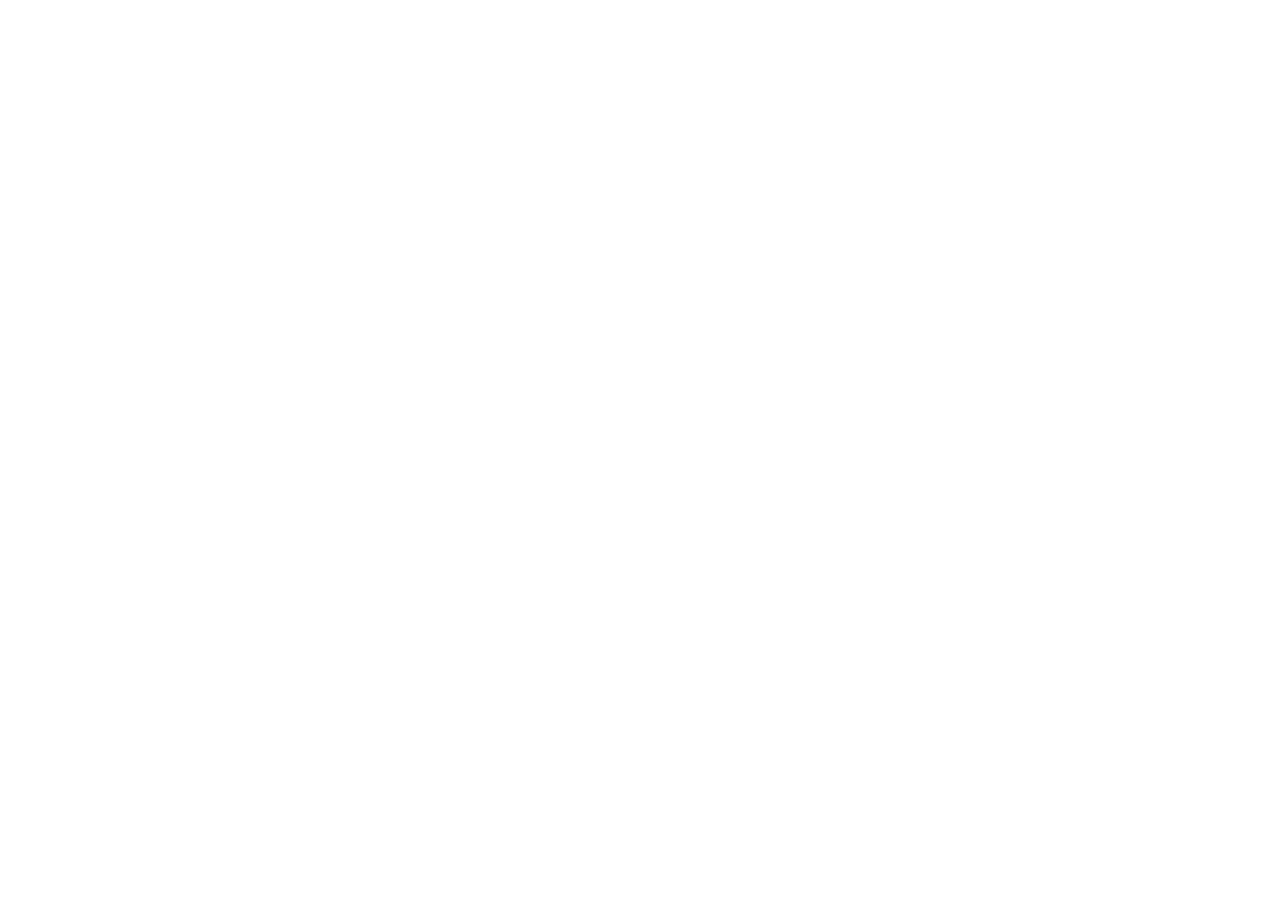
==== index.html @ a07656f3 "initial main page" ====
<!DOCTYPE html>
<html lang="en">
<head>
    <meta charset="UTF-8">
    <meta http-equiv="X-UA-Compatible" content="IE=edge">
    <meta name="viewport" content="width=device-width, initial-scale=1.0">
    <link rel="stylesheet" href="css/style.css">
    <title>Creative Agency</title>
</head>
<body>
    
</body>
</html>
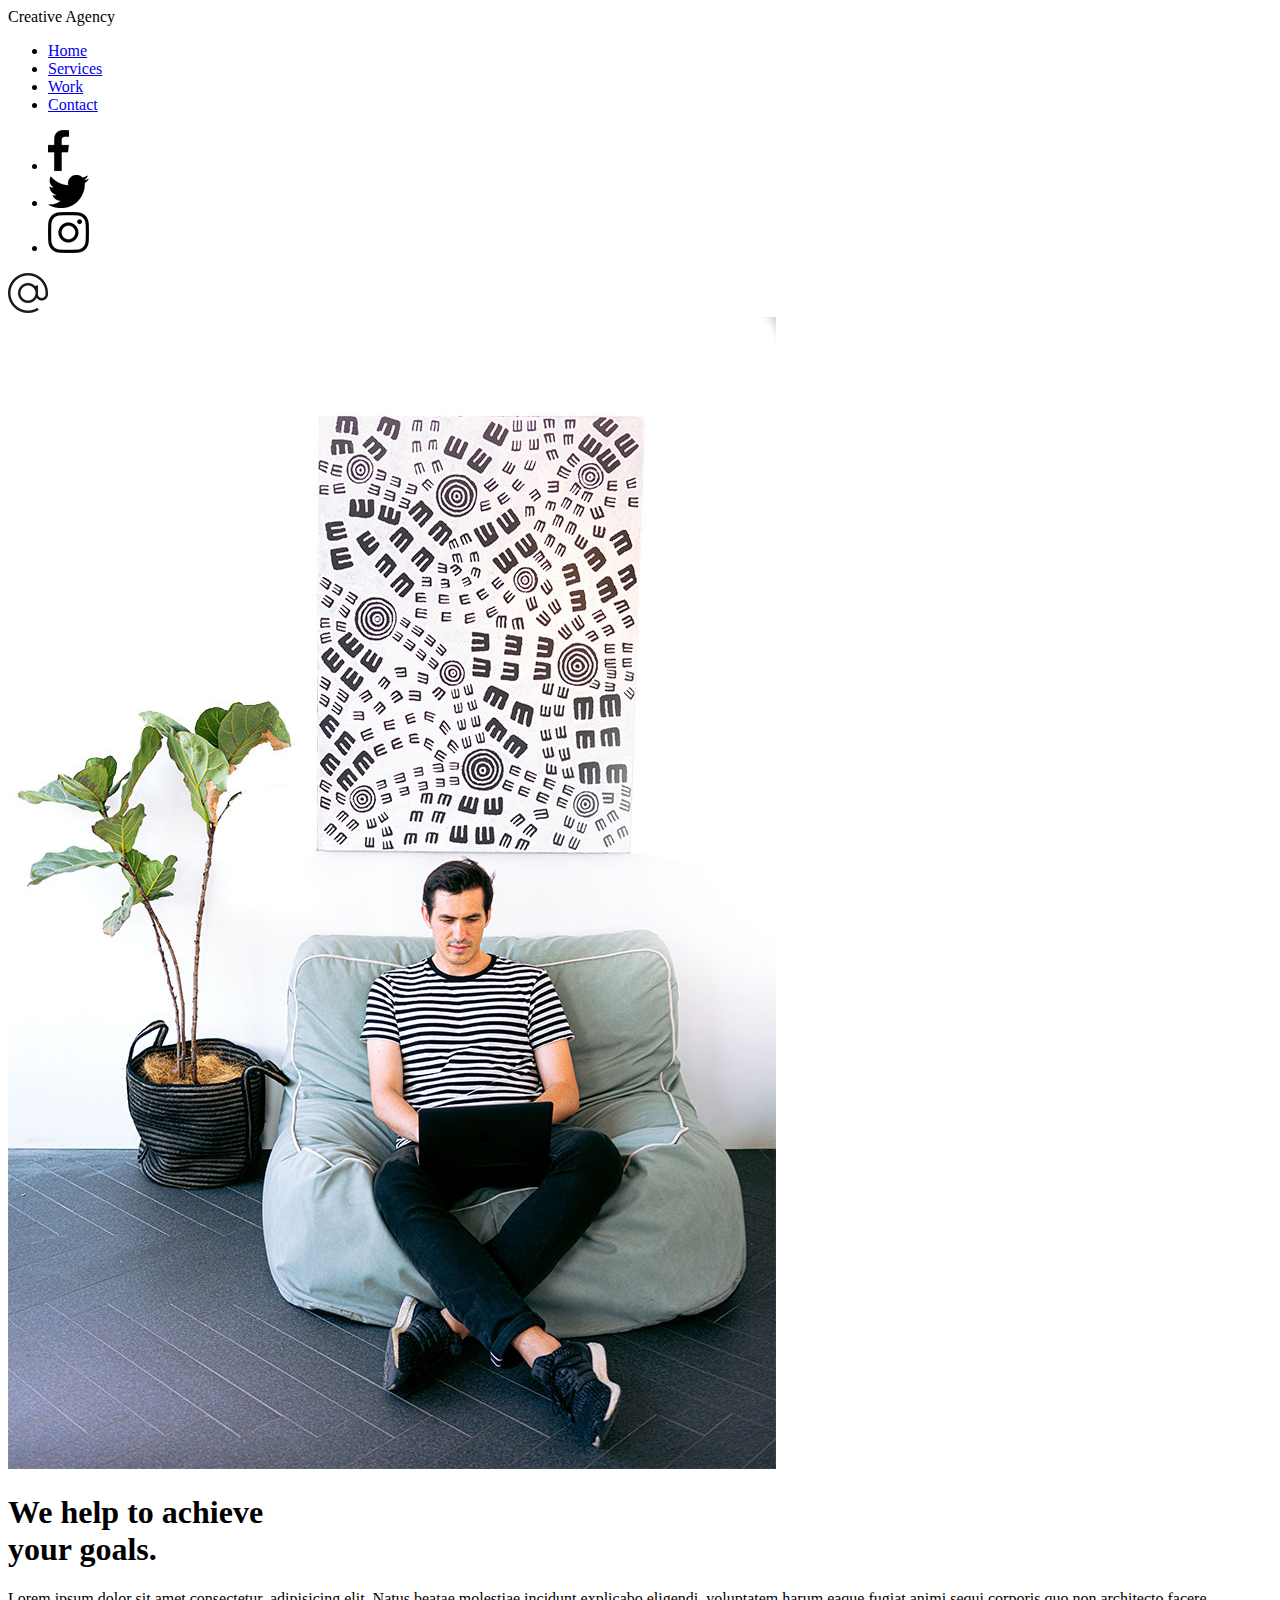
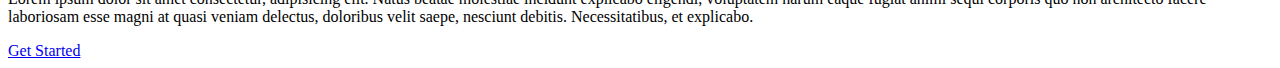
==== commit e663d110: "main page html" ====
--- a/index.html
+++ b/index.html
@@ -8,6 +8,50 @@
     <title>Creative Agency</title>
 </head>
 <body>
-    
+    <header>
+        <div class="logo">Creative Agency</div>
+        <div class="toggle"></div>
+        <div class="navigation"></div>
+        <ul>
+            <li><a href="index.html">Home</a></li>
+            <li><a href="services.html">Services</a></li>
+            <li><a href="work.html">Work</a></li>
+            <li><a href="contact.html">Contact</a></li>
+        </ul>
+        <div class="social-bar">
+            <ul>
+                <li>
+                    <a href="https:/facebook.com">
+                    <img src="images/facebook.png" target="_blank" alt="facebook"></a>
+                </li>
+                <li>
+                    <a href="https:/twitter.com">
+                    <img src="images/twitter.png" target="_blank" alt="twitter"></a>
+                </li>
+                <li>
+                    <a href="https:/instagram.com">
+                    <img src="images/instagram.png" target="_blank" alt="instagram"></a>
+                </li>
+            </ul>
+            <a href="mailto:you@email.com" class="email-icon">
+                <img src="images/email.png" alt="email">
+            </a>
+        </div>
+    </header>
+
+    <section>
+        <img src="images/home-img.jpg" class="home-img" alt="">
+        <div class="home-content">
+            <h1>We help to achieve <br> your goals.</h1>
+            <p>
+                Lorem ipsum dolor sit amet consectetur, adipisicing elit. Natus beatae molestiae incidunt explicabo eligendi, 
+                voluptatem harum eaque fugiat animi sequi corporis quo non architecto facere laboriosam esse magni at quasi 
+                veniam delectus, doloribus velit saepe, nesciunt debitis. Necessitatibus, et explicabo.
+            </p>
+            <a href="contact.html" class="btn">Get Started</a>
+        </div>
+    </section>
+
+    <script src="js/script.js"></script>
 </body>
 </html>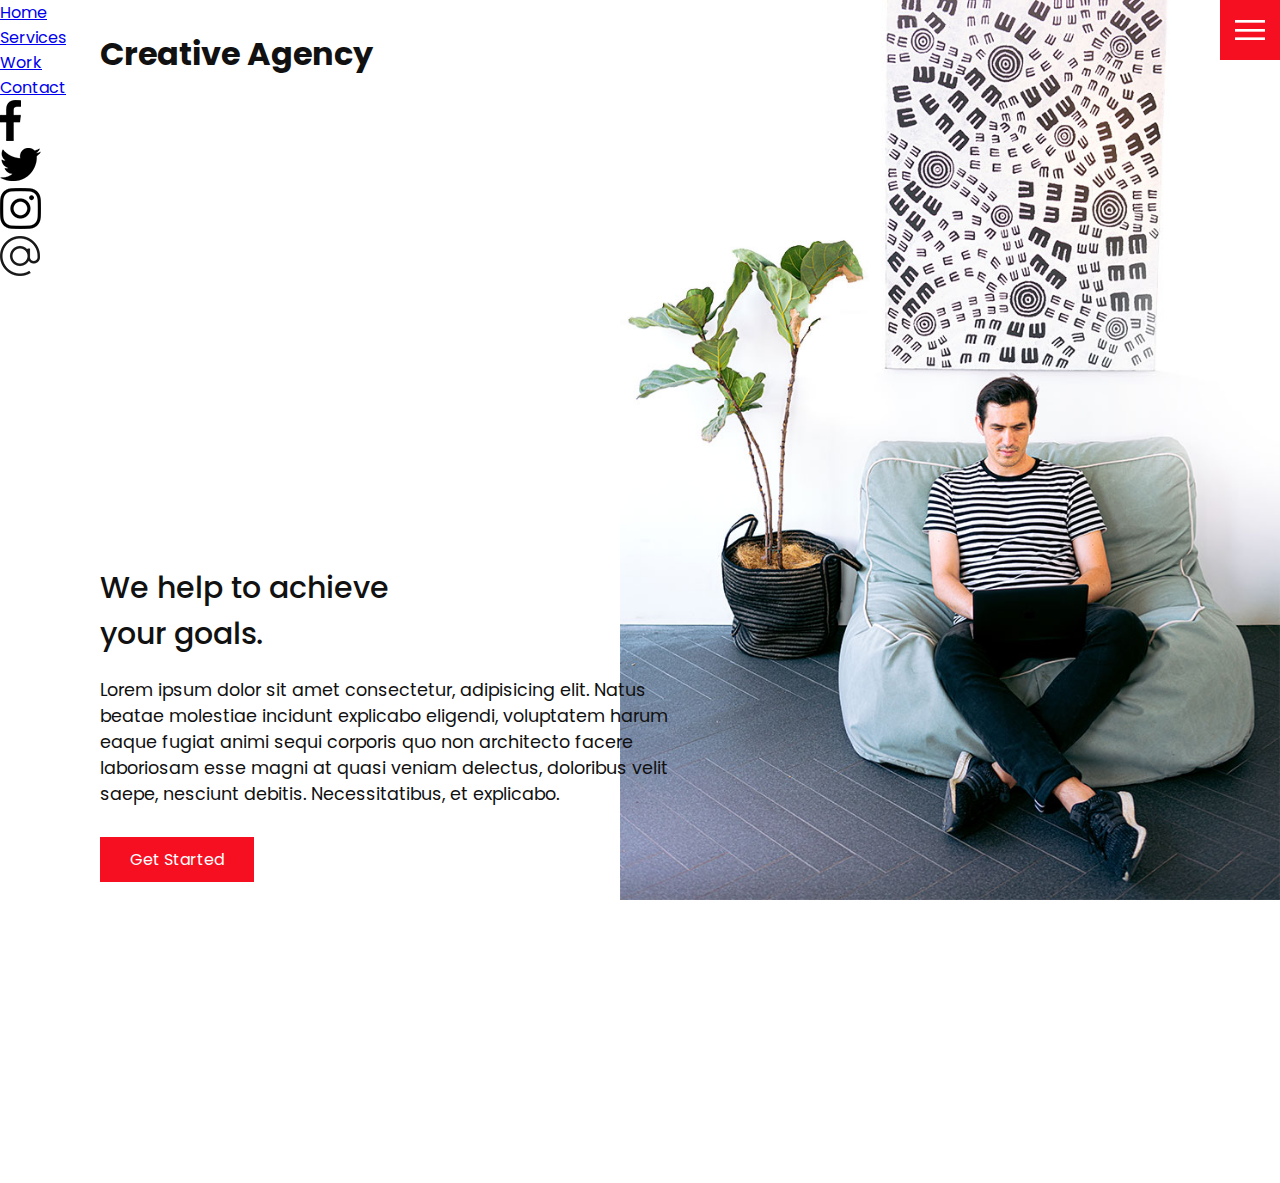
==== commit 8988f175: "added class to main page section" ====
--- a/index.html
+++ b/index.html
@@ -39,7 +39,7 @@
         </div>
     </header>
 
-    <section>
+    <section class ="home">
         <img src="images/home-img.jpg" class="home-img" alt="">
         <div class="home-content">
             <h1>We help to achieve <br> your goals.</h1>
--- a/css/style.css
+++ b/css/style.css
@@ -0,0 +1,191 @@
+@import url('https://fonts.googleapis.com/css?family=Poppins:200,300,400,500,600,700,800,900&display=swap');
+
+:root {
+    --primary-color: #f60f20; /*Custom property*/
+}
+
+/* BASE STYLES */
+* {
+    margin: 0;
+    padding: 0;
+    box-sizing: border-box;
+}
+
+html, body {
+    font-family: 'Poppins', sans-serif;
+    color: #111;
+}
+
+h1 {
+    font-size: 30px;
+    font-weight: 500;
+}
+
+p {
+    margin: 20px 0 10px;
+    font-size: 1.1rem;
+}
+section {
+    display: flex;
+    flex-direction: column;
+    height: 100vh;
+    align-items: center;
+    padding: 100px;
+    margin-top: 60px;
+}
+
+section.home {
+    flex-direction: row;
+    margin-top: 0;
+}
+
+/* BUTTON */
+
+.btn {
+    cursor: pointer;
+    display: inline-block;
+    background: var(--primary-color);
+    color: #fff;
+    text-decoration: none;
+    padding: 10px 30px;
+    margin: 20px 0;
+    border: 0;
+}
+
+
+.btn:hover {
+    transform: scale(0.98);
+}
+
+.logo {
+    position: absolute;
+    top: 30px;
+    left: 100px;
+    font-size: 2rem;
+    font-weight: 700;
+    z-index: 20;
+}
+
+
+/* TOGGLE */
+
+.toggle {
+    position: fixed;
+    top: 0;
+    right: 0;
+    width: 60px;
+    height: 60px;
+    background: var(--primary-color) url(../images/menu.png);
+    background-size: 30px;
+    background-position: center;
+    background-repeat: no-repeat;
+    z-index: 20;
+    cursor: pointer;
+}
+
+.toggle.active {
+    background: var(--primary-color) url(../images/close.png);
+    background-size: 25px;
+    background-position: center;
+    background-repeat: no-repeat;
+}
+
+/* NAVIGATION */
+
+.navigation {
+    position: fixed;
+    top: 0;
+    left: 100%;
+    width: 100%;
+    height: 100%;
+    background-color: #fff;
+    z-index: 15;
+    display: flex;
+    justify-content: center;
+    align-items: center;
+}
+
+.navigation.active {
+    left: 0;
+}
+
+.navigation ul {
+    position: relative;
+}
+
+.navigation ul li {
+    position: relative;
+    list-style: none;
+    text-align: center;
+}
+
+.navigation ul li a {
+    font-size: 2.2rem;
+    color: #111;
+    text-decoration: none;
+    font-weight: 300;
+}
+
+.navigation ul li a:hover {
+    color: var(--primary-color);
+}
+
+.navigation .social-bar {
+    position: absolute;
+    top: 0;
+    left: 0;
+    width: 60px;
+    height: 100%;
+    display: flex;
+    justify-content: center;
+    align-items: center;
+
+}
+
+.navigation .social-bar a {
+    display: inline-block;
+    transform: scale(0.5);
+}
+
+.navigation .email-icon {
+    position: absolute;
+    bottom: 20px;
+    transform: scale(0.5);
+}
+
+/* HOMEPAGE */
+
+.home-content {
+    position: relative;
+    z-index: 10;
+    max-width: 600px;
+}
+
+.home-img {
+    position: absolute;
+    bottom: 0;
+    right: 0;
+    height: 110%;
+}
+
+@media(max-width: 1068px) {
+    .home-img {
+        display: none;
+    }
+
+    .logo {
+        top: 10px;
+        left: 40px;
+        font-size: 1.5rem;
+    }
+
+    section {
+        padding: 100px 40px;
+    }
+
+    .navigation ul li a {
+        font-size: 2rem;
+    }
+}
+
+
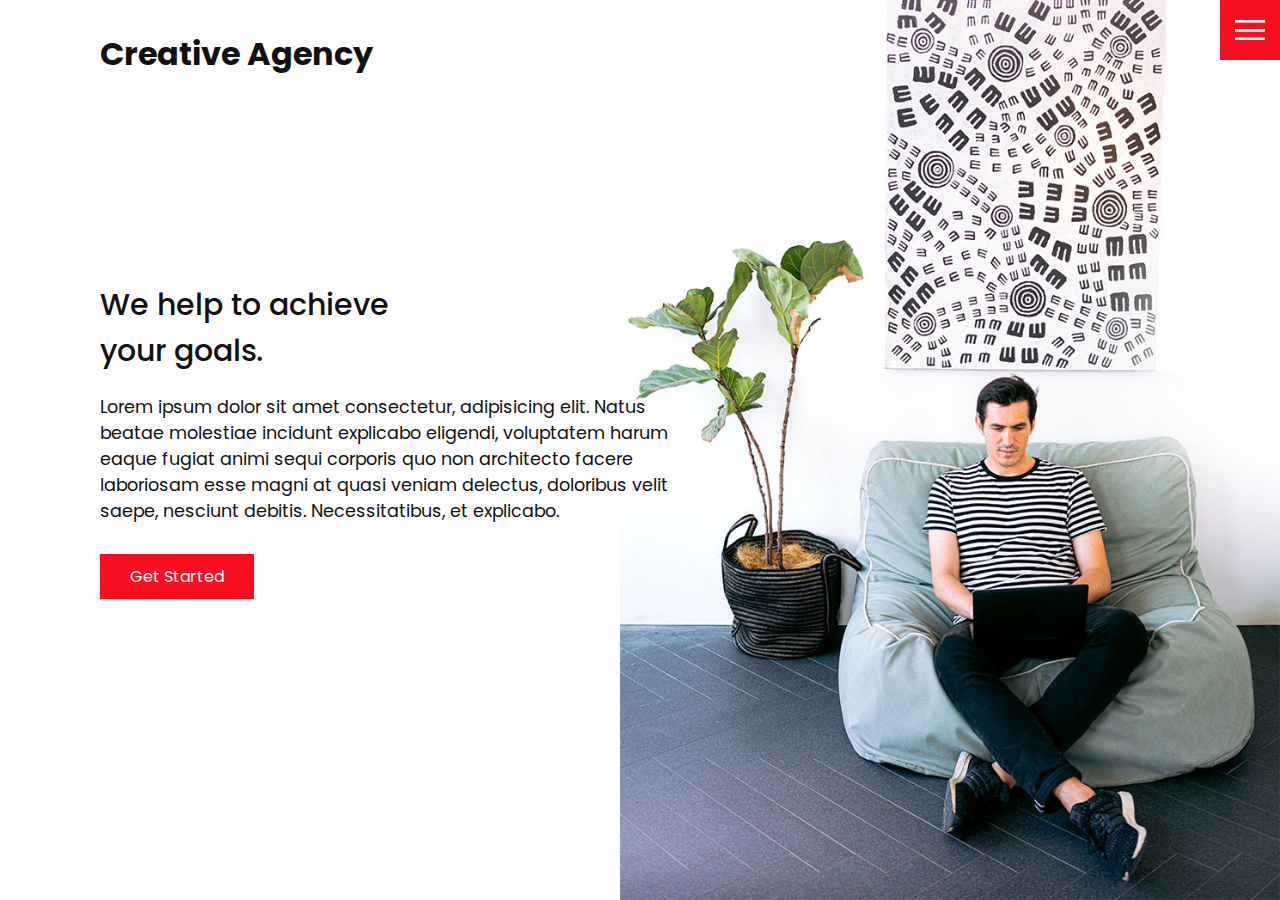
==== commit fa40f27c: "fiex syntax typo in the header element" ====
--- a/index.html
+++ b/index.html
@@ -11,31 +11,35 @@
     <header>
         <div class="logo">Creative Agency</div>
         <div class="toggle"></div>
-        <div class="navigation"></div>
-        <ul>
-            <li><a href="index.html">Home</a></li>
-            <li><a href="services.html">Services</a></li>
-            <li><a href="work.html">Work</a></li>
-            <li><a href="contact.html">Contact</a></li>
-        </ul>
-        <div class="social-bar">
+        <div class="navigation">
             <ul>
-                <li>
-                    <a href="https:/facebook.com">
-                    <img src="images/facebook.png" target="_blank" alt="facebook"></a>
-                </li>
-                <li>
-                    <a href="https:/twitter.com">
-                    <img src="images/twitter.png" target="_blank" alt="twitter"></a>
-                </li>
-                <li>
-                    <a href="https:/instagram.com">
-                    <img src="images/instagram.png" target="_blank" alt="instagram"></a>
-                </li>
+                <li><a href="index.html">Home</a></li>
+                <li><a href="services.html">Services</a></li>
+                <li><a href="work.html">Work</a></li>
+                <li><a href="contact.html">Contact</a></li>
             </ul>
-            <a href="mailto:you@email.com" class="email-icon">
-                <img src="images/email.png" alt="email">
-            </a>
+            <div class="social-bar">
+                <ul>
+                    <li>
+                        <a href="https://facebook.com">
+                            <img src="images/facebook.png" target="_blank" alt="facebook"/>
+                        </a>
+                    </li>
+                    <li>
+                        <a href="https://twitter.com">
+                            <img src="images/twitter.png" target="_blank" alt="twitter"/>
+                        </a>
+                    </li>
+                    <li>
+                        <a href="https://instagram.com">
+                            <img src="images/instagram.png" target="_blank" alt="instagram"/>
+                        </a>
+                    </li>
+                </ul>
+                <a href="mailto:you@email.com" class="email-icon">
+                    <img src="images/email.png" alt="email"/>
+                </a>
+            </div>
         </div>
     </header>
 
--- a/css/style.css
+++ b/css/style.css
@@ -2,6 +2,7 @@
 
 :root {
     --primary-color: #f60f20; /*Custom property*/
+    --secondary-color: #1b206e;
 }
 
 /* BASE STYLES */
@@ -168,7 +169,175 @@
     height: 110%;
 }
 
-@media(max-width: 1068px) {
+/* SERVICES PAGE */
+
+.services {
+    margin-top: 40px;
+    display: grid;
+    grid-template-columns: repeat(3, 1fr); /*CSS Grid*/
+    gap: 40px;
+    text-align: center;
+}
+
+.services .service {
+    padding: 30px;
+}
+
+.services .service:hover {
+    box-shadow: 0 10px 30px rgba(0, 0, 0, 0.1);
+}
+
+.services .service h2 {
+    font-size: 24px;
+    font-weight: 500;
+    margin-top: 20px;
+    color: var(--secondary-color);
+}
+
+.services .service .icon img {
+    max-width: 100px;
+}
+
+/* WORK PAGE*/
+.portfolio {
+    display: flex;
+    flex-wrap: wrap;
+    justify-content: center;
+    margin-top: 20px;
+}
+
+.portfolio .item {
+    position: relative;
+    width: 300px;
+    height: 300px;
+    margin: 5px;
+}
+
+.portfolio .item img {
+    width: 100%;
+    height: 100%;
+}
+
+.portfolio .item .action {
+    position: absolute;
+    top: 0;
+    left: 0;
+    width: 100%;
+    height: 100%;
+    background: rgba(0, 0, 0, 0.8);
+    display: flex;
+    justify-content: center;
+    align-items: center;
+    opacity: 0;
+    transition: 0.5s;
+}
+
+.portfolio .item:hover .action {
+    opacity: 1;
+}
+
+.portfolio .item .action a {
+    display: inline-block;
+    color: #fff;
+    text-decoration: none;
+    border: 1px solid #fff;
+    padding: 5px 15px;
+}
+
+/* CONTACT */
+
+.contact {
+    position: relative;
+    width: 100%;
+    margin-top: 50px;
+    display: flex;
+    justify-content: space-between;
+    align-items: flex-start;
+}
+
+.contact-form {
+    position: relative;
+    background: #f9f9f9;
+    width: calc(100% - 400px);
+    padding: 60px 40px 20px;
+}
+
+.contact-form form {
+    width: 100%;
+}
+
+.contact-form .row {
+    width: 100%;
+    display: flex;
+}
+
+.contact-form .input50 {
+    width: 50%;
+    margin: 0 10px;
+}
+
+.contact-form .input100 {
+    width: 100%;
+    margin: 0 10px;
+}
+
+.contact-form .row input,
+.contact-form .row textarea {
+    position: relative;
+    border: 1px solid rgba(0, 0, 0, 0.2);
+    color: #111;
+    background: transparent;
+    width: 100%;
+    padding: 10px;
+    outline: none;
+    font-size: 16px;
+    font-weight: 300;
+    margin: 10px 0;
+    resize: none;
+}
+
+.contact-form .row textarea {
+    height: 150px;
+}
+
+.contact-form .row input[type="submit"] {
+    background-color: var(--secondary-color);
+    color: #fff;
+    margin: 0;
+    text-transform: uppercase;
+    letter-spacing: 2px;
+    font-weight: 300;
+    border: 0;
+    cursor: pointer;
+}
+
+.contact-info {
+    width: 350px;
+    background: #f9f9f9;
+    padding: 60px 40px 20px;
+}
+
+.contact-info .info-box {
+    display: flex;
+    align-items: flex-start;
+    margin-bottom: 40px;
+}
+
+.contact-info .info-box .contact-icon {
+    width: 20px;
+    margin-right: 40px;
+}
+
+.contact-info .info-box .details h4 {
+    color: var(--secondary-color);
+}
+
+.contact-info .info-box .details p,
+.contact-info .info-box .details a {
+    color: #111;
+}
+
+@media (max-width: 1068px) {
     .home-img {
         display: none;
     }
@@ -186,6 +355,45 @@
     .navigation ul li a {
         font-size: 2rem;
     }
-}
-
-
+
+
+    .services {
+        grid-template-columns: repeat(2, 1fr); /*CSS Grid*/
+    }
+
+    .contact {
+        flex-direction: column;
+    }
+
+    .contact-form {
+        width: 100%;
+        padding: 30px 30px 20px;
+    }
+
+    .contact-form .row {
+        flex-direction: column;
+    }
+
+    .contact-form .input50,
+    .contact-form .input100 {
+        width: 100%;
+        margin: 0;
+    }
+
+    .contact-info {
+        width: 100%;
+        margin-top: 20px;
+        padding: 30px 30px 20px;
+    }
+}
+
+@media(max-width: 768px) {
+    .services {
+        grid-template-columns: 1fr;
+    }
+
+    .services .service {
+        box-shadow: 0 10px 30px rgba(0, 0, 0, 0.1);
+    }
+}
+
